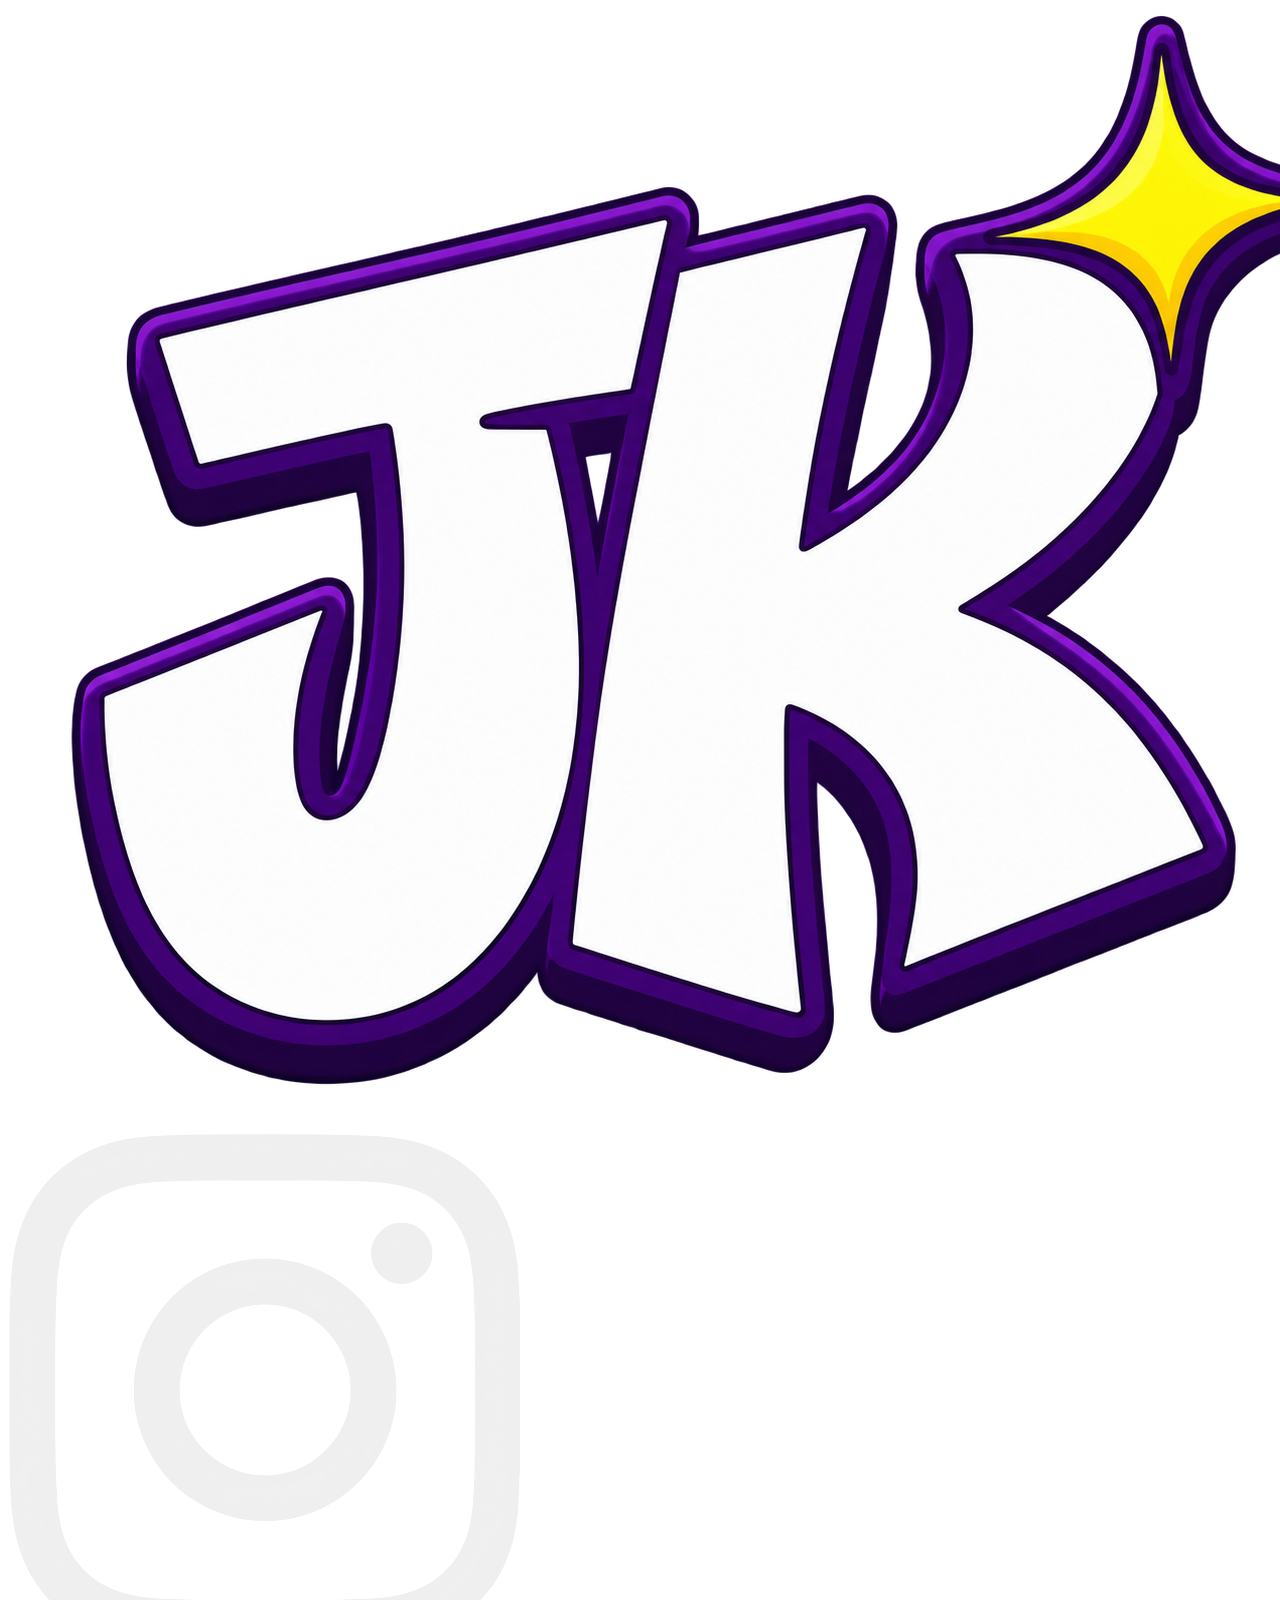
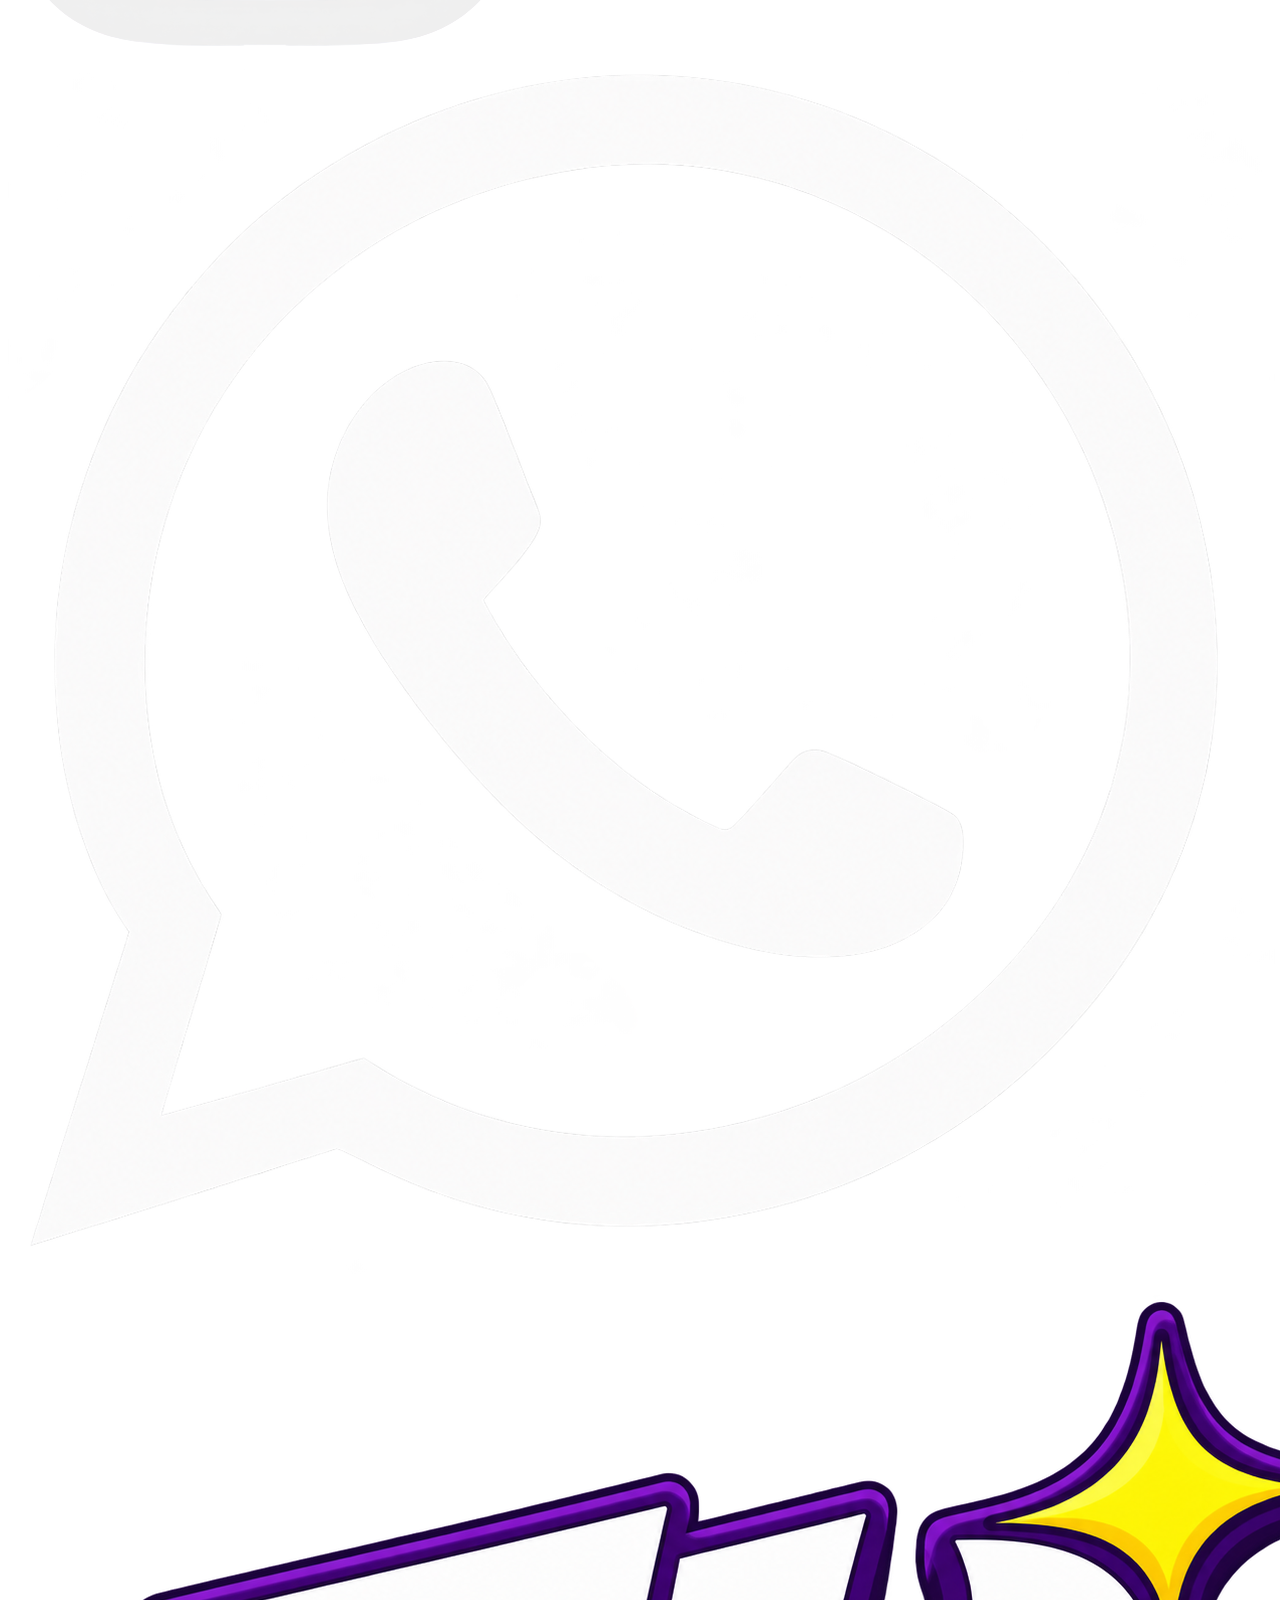
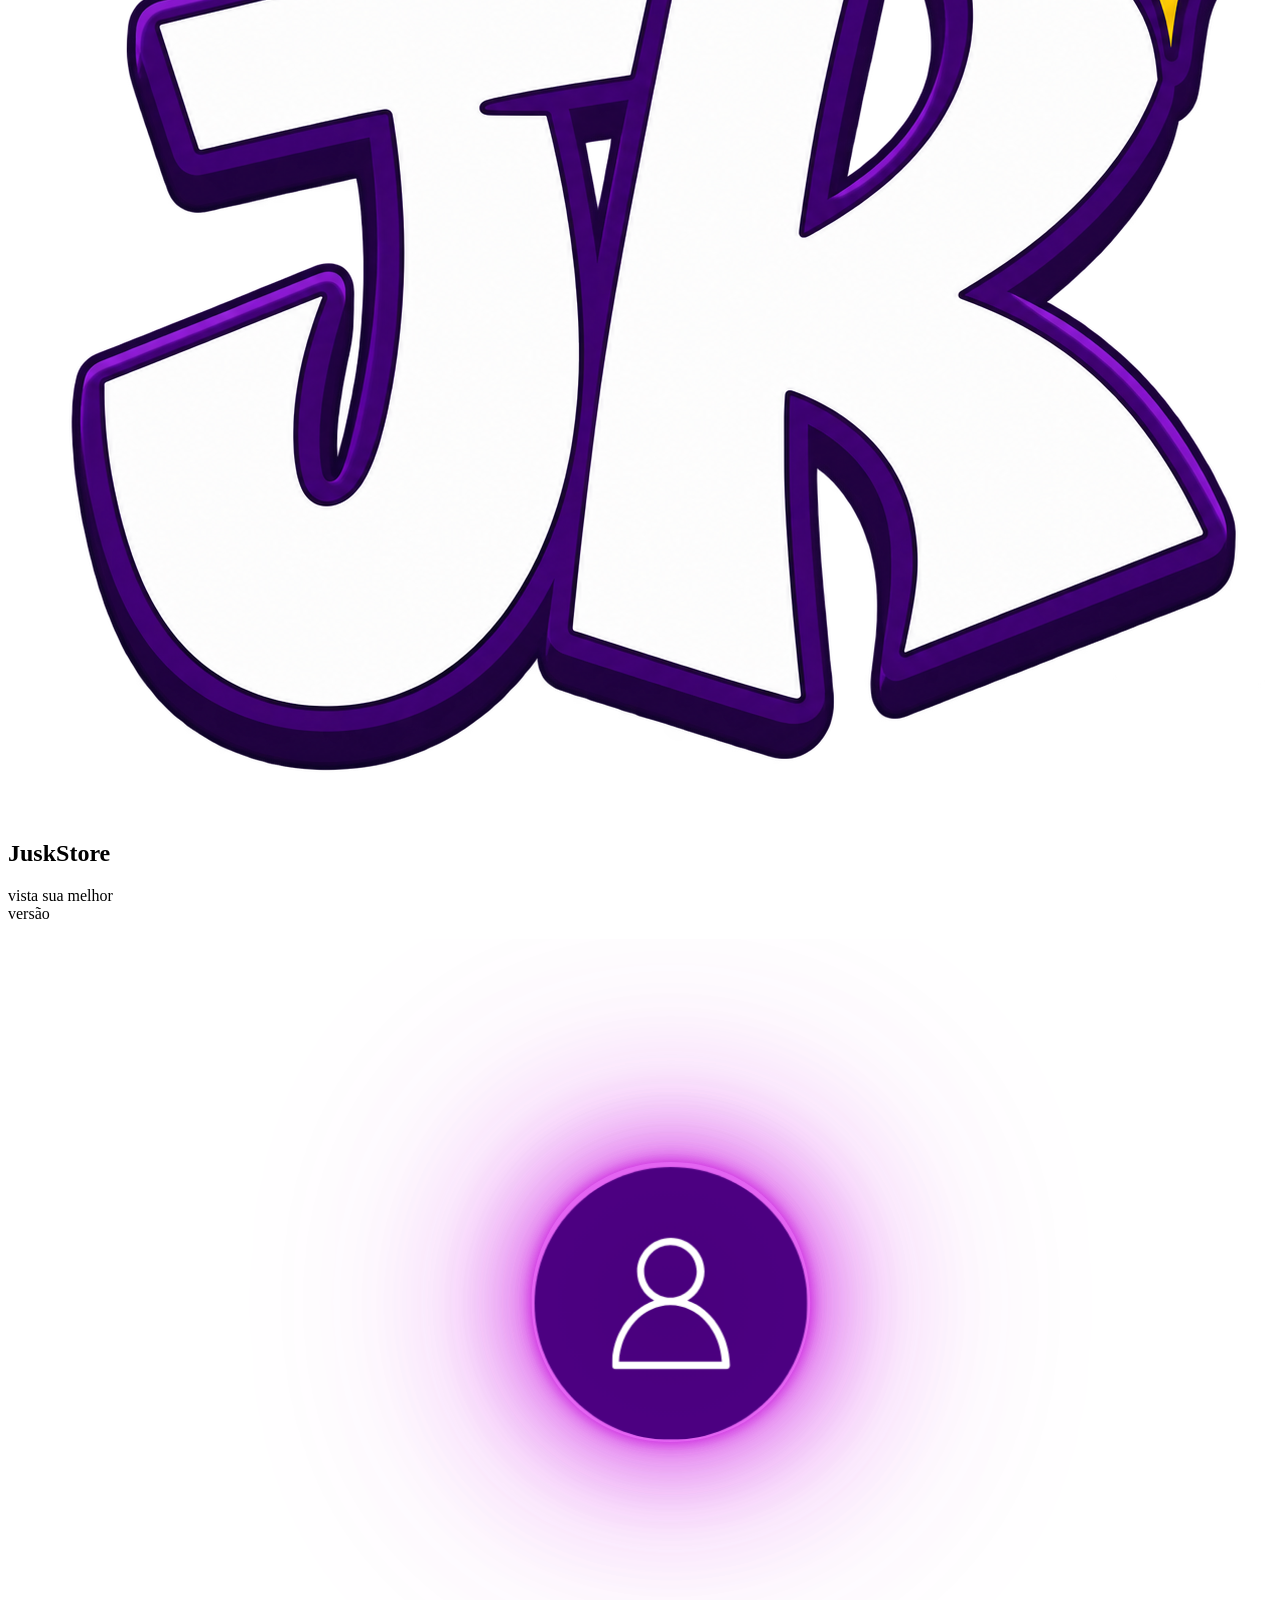
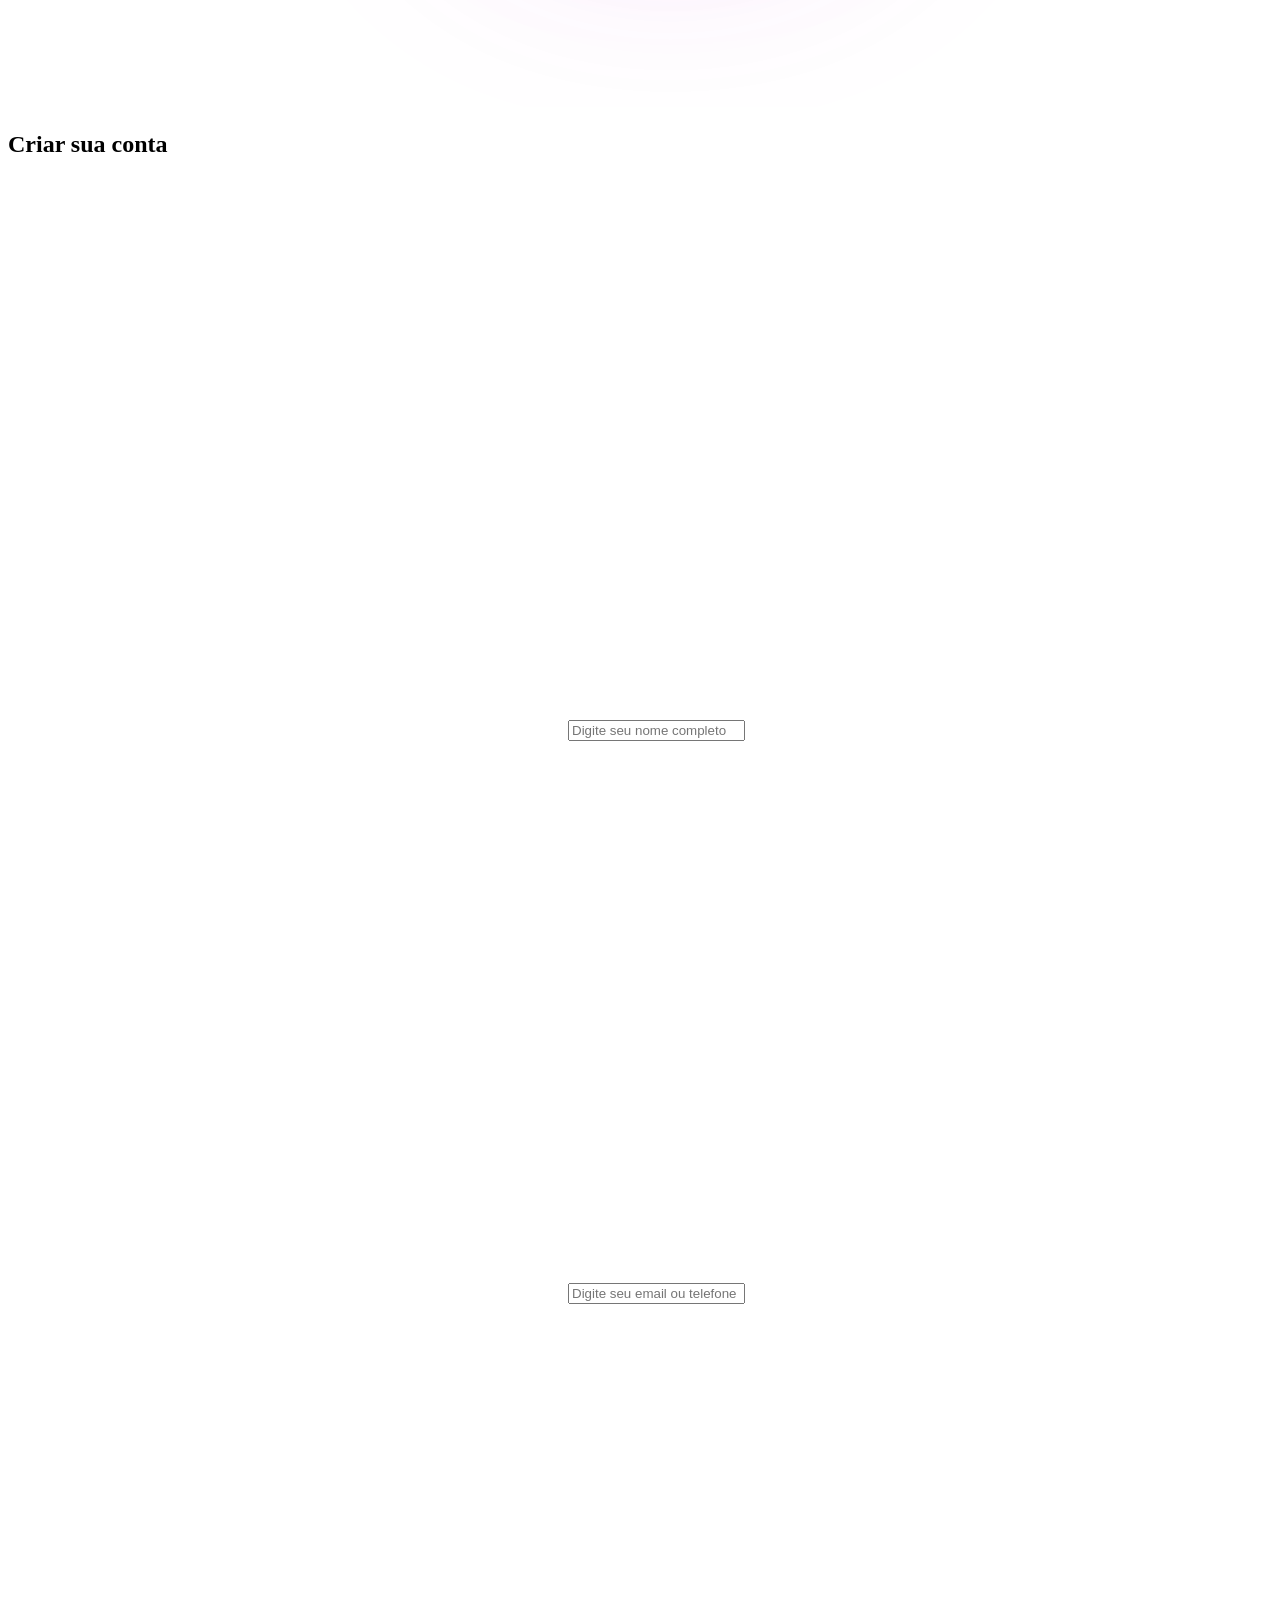
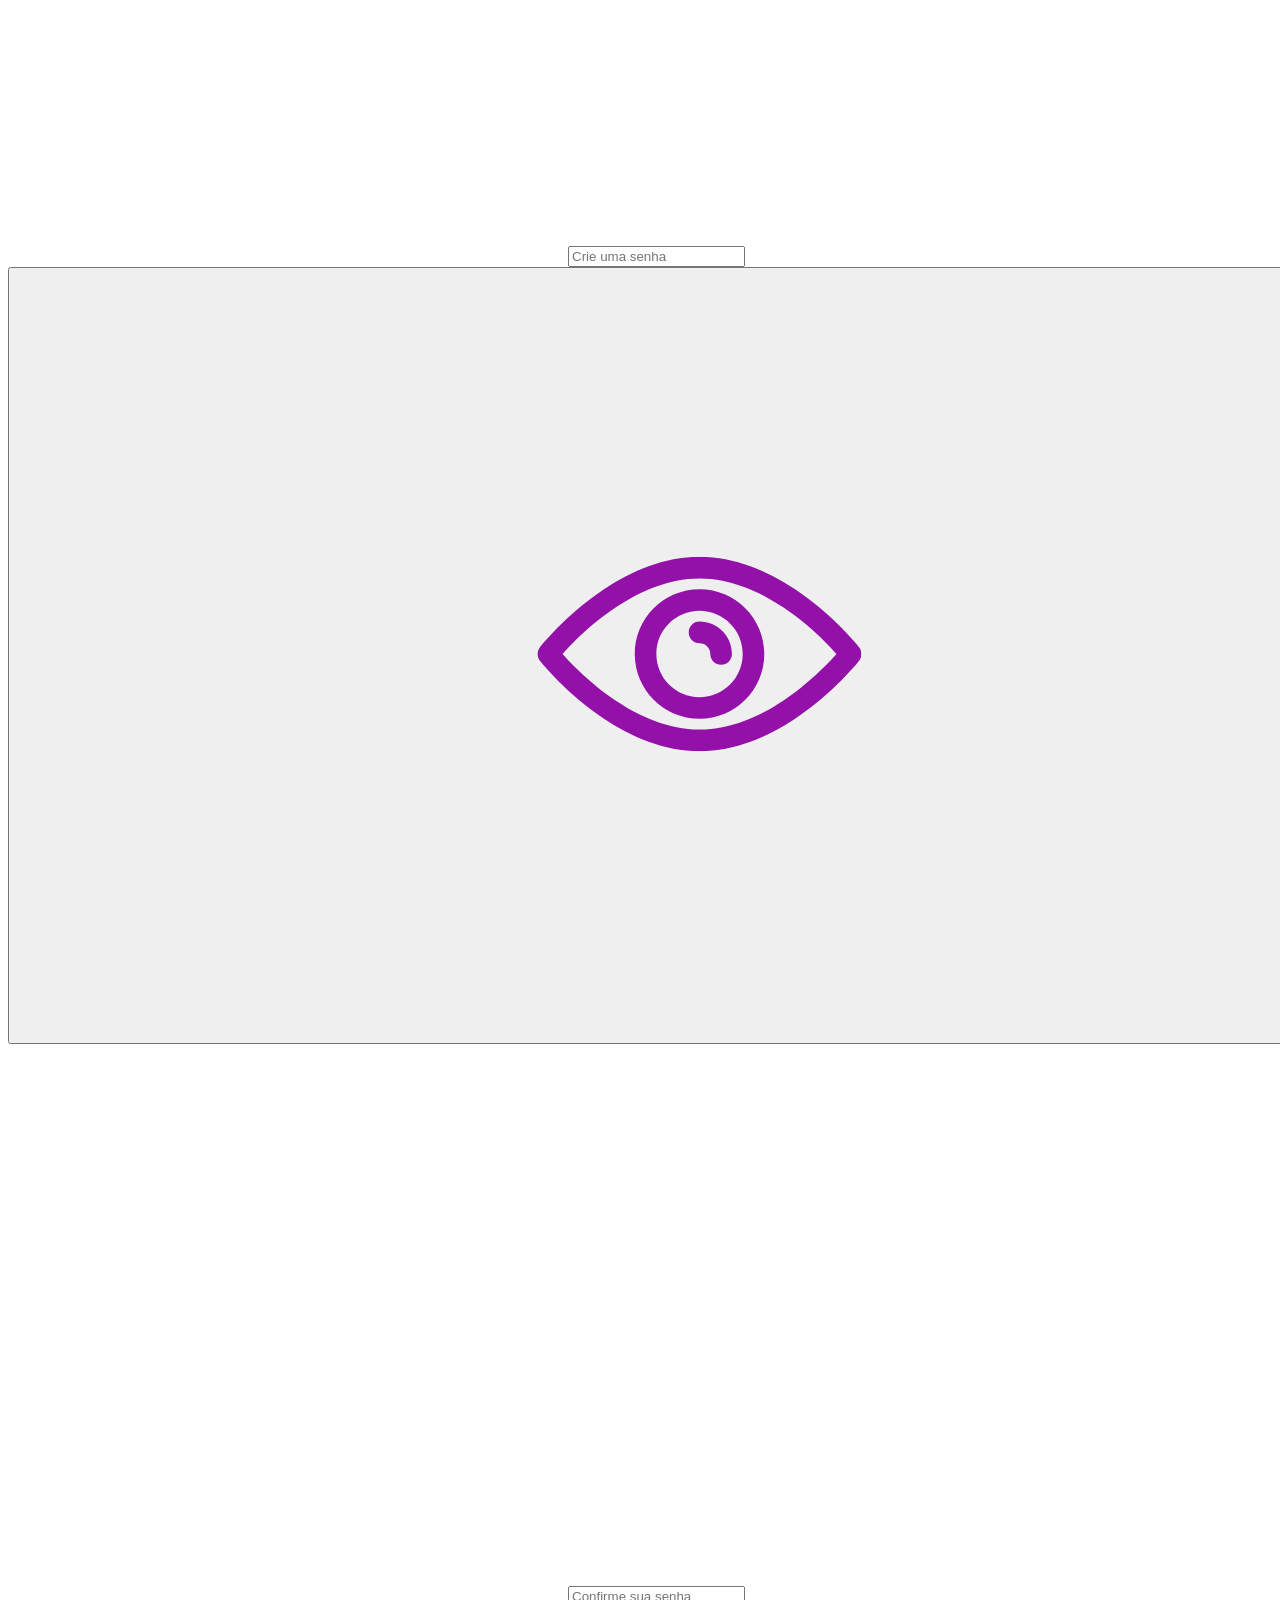
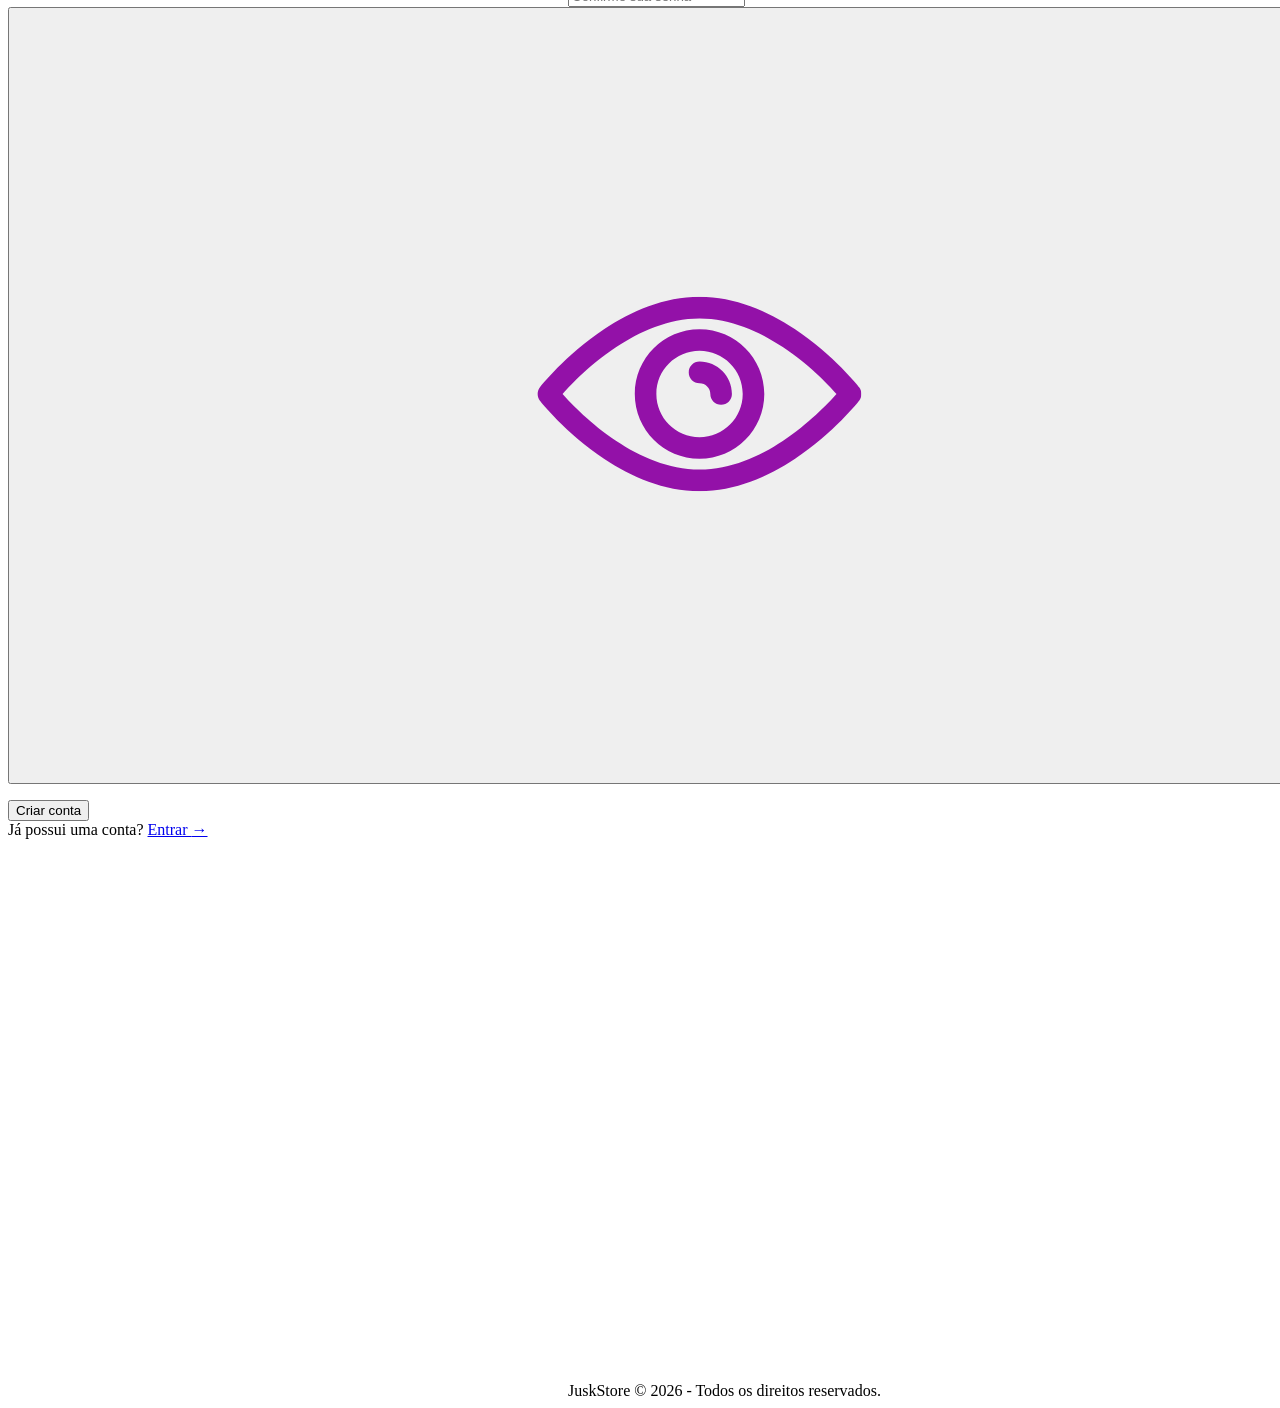
==== cadastro.html @ 63cc919f "Add files via upload" ====
<!DOCTYPE html>
<html lang="pt-BR">
<head>
    <meta charset="UTF-8">
    <meta name="viewport" content="width=device-width, initial-scale=1.0">

    <title>Criar conta | Jusk Store</title>

    <link rel="icon" type="image/x-icon" href="img/favicon.ico">
    <link rel="stylesheet" href="css/stylecadastro.css">

    <link rel="preconnect" href="https://fonts.googleapis.com">
    <link rel="preconnect" href="https://fonts.gstatic.com" crossorigin>
    <link
        href="https://fonts.googleapis.com/css2?family=Poppins:wght@400;500;600;700&display=swap"
        rel="stylesheet"
    >
</head>

<body>
    <header class="header">
        <nav class="navbar">
            <a class="brand" href="login.html" aria-label="Jusk Store">
                <img src="img/logo.png" alt="Logo da Jusk Store">
            </a>

            <div class="social-links">
                <a
                    href="https://www.instagram.com/juskstore_?igsh=d3M5b2FzZGtkMGtx"
                    target="_blank"
                    rel="noopener noreferrer"
                    aria-label="Instagram da Jusk Store"
                >
                    <img src="img/instagram.png" alt="">
                </a>

                <a
                    href="https://wa.me/5516997616509"
                    target="_blank"
                    rel="noopener noreferrer"
                    aria-label="WhatsApp da Jusk Store"
                >
                    <img src="img/whatsapp.png" alt="">
                </a>
            </div>
        </nav>
    </header>

    <main class="cadastro-page">
        <section class="store-info">
            <img
                class="store-logo"
                src="img/logo.png"
                alt="Logo da Jusk Store"
            >

            <h2>JuskStore</h2>
            <p>vista sua melhor<br>versão</p>
        </section>

        <section class="cadastro-box">
            <div class="user-icon">
                <img src="img/Icone-pessoa-box.png" alt="Ícone de usuário">
            </div>

            <h1>Criar sua conta</h1>

            <form id="formCadastro" novalidate>
                <div class="input-box">
                    <img class="field-icon" src="img/usuario.png" alt="">
                    <input
                        id="nome"
                        type="text"
                        name="nome"
                        placeholder="Digite seu nome completo"
                        autocomplete="name"
                        aria-label="Nome completo"
                        required
                    >
                </div>

                <div class="input-box">
                    <img class="field-icon" src="img/usuario.png" alt="">
                    <input
                        id="contato"
                        type="text"
                        name="contato"
                        placeholder="Digite seu email ou telefone"
                        autocomplete="username"
                        aria-label="Email ou telefone"
                        required
                    >
                </div>

                <div class="input-box senha-box">
                    <img class="field-icon" src="img/senha.png" alt="">
                    <input
                        id="senha"
                        type="password"
                        name="senha"
                        placeholder="Crie uma senha"
                        autocomplete="new-password"
                        aria-label="Senha"
                        minlength="6"
                        required
                    >

                    <button
                        class="toggle-senha"
                        type="button"
                        data-target="senha"
                        aria-label="Mostrar senha"
                        aria-pressed="false"
                    >
                        <img src="img/olho-aberto.png" alt="">
                    </button>
                </div>

                <div class="input-box senha-box">
                    <img class="field-icon" src="img/senha.png" alt="">
                    <input
                        id="confirmarSenha"
                        type="password"
                        name="confirmarSenha"
                        placeholder="Confirme sua senha"
                        autocomplete="new-password"
                        aria-label="Confirmar senha"
                        minlength="6"
                        required
                    >

                    <button
                        class="toggle-senha"
                        type="button"
                        data-target="confirmarSenha"
                        aria-label="Mostrar senha"
                        aria-pressed="false"
                    >
                        <img src="img/olho-aberto.png" alt="">
                    </button>
                </div>

                <p class="mensagem-erro" id="mensagemErro" aria-live="polite"></p>

                <button class="btn" type="submit">Criar conta</button>
            </form>

            <div class="login-link">
                <span>Já possui uma conta?</span>
                <a href="login.html">Entrar <span class="seta">→</span></a>
            </div>
        </section>
    </main>

    <footer class="footer">
        <img src="img/escudo.png" alt="Segurança">
        <span>JuskStore © 2026 - Todos os direitos reservados.</span>
    </footer>

    <script>
        const botoesSenha = document.querySelectorAll(".toggle-senha");

        botoesSenha.forEach((botao) => {
            botao.addEventListener("click", () => {
                const campo = document.getElementById(botao.dataset.target);
                const icone = botao.querySelector("img");
                const senhaVisivel = campo.type === "text";

                campo.type = senhaVisivel ? "password" : "text";
                icone.src = senhaVisivel
                    ? "img/olho-aberto.png"
                    : "img/olho-fechado.png";

                botao.setAttribute(
                    "aria-label",
                    senhaVisivel ? "Mostrar senha" : "Ocultar senha"
                );
                botao.setAttribute("aria-pressed", String(!senhaVisivel));
            });
        });

        const form = document.getElementById("formCadastro");
        const senha = document.getElementById("senha");
        const confirmarSenha = document.getElementById("confirmarSenha");
        const mensagemErro = document.getElementById("mensagemErro");

        form.addEventListener("submit", (event) => {
            mensagemErro.textContent = "";
            confirmarSenha.classList.remove("input-error");

            if (!form.checkValidity()) {
                event.preventDefault();
                form.reportValidity();
                return;
            }

            if (senha.value !== confirmarSenha.value) {
                event.preventDefault();
                mensagemErro.textContent = "As senhas não coincidem.";
                confirmarSenha.classList.add("input-error");
                confirmarSenha.focus();
            }
        });
    </script>
    
</body>
</html>
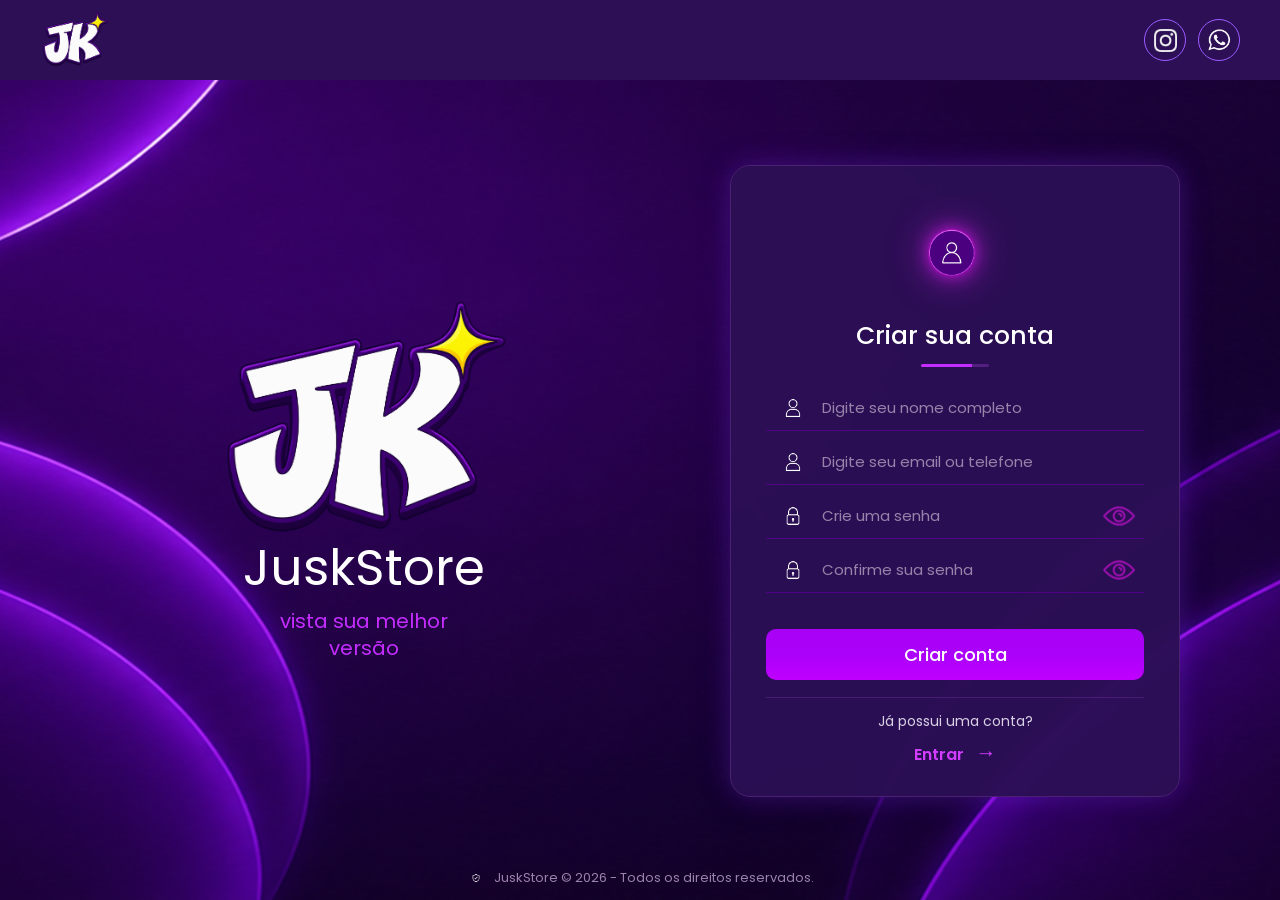
==== commit 7beda554: "Update login link to point to index.html" ====
--- a/cadastro.html
+++ b/cadastro.html
@@ -147,7 +147,7 @@
 
             <div class="login-link">
                 <span>Já possui uma conta?</span>
-                <a href="login.html">Entrar <span class="seta">→</span></a>
+                <a href="index.html">Entrar <span class="seta">→</span></a>
             </div>
         </section>
     </main>
--- a/css/stylecadastro.css
+++ b/css/stylecadastro.css
@@ -0,0 +1,699 @@
+* {
+    box-sizing: border-box;
+}
+
+:root {
+    --purple-dark: #2c0f55;
+    --purple-border: #542080;
+    --purple-focus: #c42cff;
+    --purple-soft: #9b5cff;
+    --text-soft: #9a83aa;
+    --nav-height: 80px;
+}
+
+html,
+body {
+    margin: 0;
+    min-height: 100%;
+    max-width: 100%;
+    overflow-x: hidden;
+}
+
+body {
+    min-height: 100vh;
+    min-height: 100dvh;
+
+    font-family: "Poppins", sans-serif;
+    color: #fff;
+
+    background-image: url("../img/background.png");
+    background-size: cover;
+    background-position: center;
+    background-repeat: no-repeat;
+    background-attachment: fixed;
+}
+
+.header {
+    width: 100%;
+}
+
+.navbar {
+    height: var(--nav-height);
+    min-height: var(--nav-height);
+    padding: 0 40px;
+
+    display: flex;
+    align-items: center;
+    justify-content: space-between;
+
+    background-color: var(--purple-dark);
+}
+
+.brand {
+    display: flex;
+    align-items: center;
+    flex-shrink: 0;
+}
+
+.brand img {
+    display: block;
+    width: 70px;
+    height: auto;
+    object-fit: contain;
+}
+
+.social-links {
+    display: flex;
+    align-items: center;
+    gap: 12px;
+}
+
+.social-links a {
+    width: 42px;
+    height: 42px;
+
+    display: flex;
+    align-items: center;
+    justify-content: center;
+
+    border: 1px solid var(--purple-soft);
+    border-radius: 50%;
+
+    transition:
+        transform 0.2s ease,
+        border-color 0.2s ease,
+        background-color 0.2s ease;
+}
+
+.social-links a:hover {
+    transform: scale(1.05);
+    border-color: var(--purple-focus);
+    background-color: rgba(196, 44, 255, 0.08);
+}
+
+.social-links img {
+    width: 23px;
+    height: 23px;
+    object-fit: contain;
+}
+
+.cadastro-page {
+    width: min(1200px, 100%);
+    min-height: calc(100vh - var(--nav-height));
+    min-height: calc(100dvh - var(--nav-height));
+
+    margin: 0 auto;
+    padding: 34px 60px 52px;
+
+    display: flex;
+    align-items: center;
+    justify-content: space-between;
+    gap: clamp(40px, 8vw, 140px);
+}
+
+.store-info {
+    flex: 1 1 0;
+    min-width: 0;
+
+    display: flex;
+    flex-direction: column;
+    align-items: center;
+
+    text-align: center;
+}
+
+.store-logo {
+    display: block;
+    width: min(300px, 75%);
+    height: auto;
+}
+
+.store-info h2 {
+    margin: 0;
+
+    font-size: clamp(38px, 4vw, 50px);
+    font-weight: 400;
+    line-height: 1.1;
+}
+
+.store-info p {
+    margin: 12px 0 0;
+
+    color: var(--purple-focus);
+    font-size: clamp(16px, 2vw, 20px);
+    line-height: 1.35;
+}
+
+.cadastro-box {
+    flex: 0 1 450px;
+    width: 100%;
+    max-width: 450px;
+    min-width: 0;
+
+    padding: 28px 35px 28px;
+
+    display: flex;
+    flex-direction: column;
+    align-items: center;
+
+    background: rgba(44, 15, 85, 0.94);
+    border: 1px solid #4a2070;
+    border-radius: 20px;
+
+    box-shadow:
+        0 0 25px rgba(108, 43, 217, 0.25),
+        0 0 36px rgba(108, 43, 217, 0.15);
+
+    backdrop-filter: blur(3px);
+}
+
+.user-icon {
+    width: 88px;
+
+    display: flex;
+    align-items: center;
+    justify-content: center;
+
+    margin: 0 auto;
+}
+
+.user-icon img {
+    display: block;
+    width: 250%;
+    height: auto;
+    object-fit: contain;
+}
+
+.cadastro-box h1 {
+    position: relative;
+
+    margin: 2px 0 18px;
+    padding-bottom: 14px;
+
+    font-size: clamp(21px, 2.2vw, 25px);
+    font-weight: 500;
+    line-height: 1.3;
+    text-align: center;
+}
+
+.cadastro-box h1::after {
+    content: "";
+
+    position: absolute;
+    bottom: 0;
+    left: 50%;
+
+    width: 68px;
+    height: 3px;
+
+    transform: translateX(-50%);
+
+    background: linear-gradient(
+        to right,
+        var(--purple-focus) 0%,
+        var(--purple-focus) 75%,
+        var(--purple-border) 75%,
+        var(--purple-border) 100%
+    );
+
+    border-radius: 5px;
+}
+
+.cadastro-box form {
+    width: 100%;
+
+    display: flex;
+    flex-direction: column;
+    align-items: center;
+}
+
+.input-box {
+    position: relative;
+    width: 100%;
+    margin-bottom: 8px;
+}
+
+.cadastro-box .input-box input {
+    width: 100%;
+    height: 46px;
+
+    margin: 0;
+    padding: 10px 54px 10px 56px;
+
+    color: #fff;
+    font-family: "Poppins", sans-serif;
+    font-size: 15px;
+
+    background: transparent;
+    border: none;
+    border-bottom: 1px solid #4e0185;
+    outline: none;
+
+    transition: border-color 0.2s ease;
+}
+
+.cadastro-box .input-box input::placeholder {
+    color: var(--text-soft);
+}
+
+.cadastro-box .input-box input:focus {
+    border-bottom-color: var(--purple-focus);
+}
+
+.cadastro-box .input-box input.input-error {
+    border-bottom-color: #ff5a7a;
+}
+
+.field-icon {
+    position: absolute;
+    left: 5px;
+    top: 50%;
+
+    width: 44px;
+    height: 44px;
+
+    transform: translateY(-50%);
+
+    object-fit: contain;
+    z-index: 2;
+    pointer-events: none;
+}
+
+.senha-box input {
+    padding-right: 58px;
+}
+
+.toggle-senha {
+    position: absolute;
+    right: 4px;
+    top: 50%;
+
+    width: 42px;
+    height: 42px;
+    padding: 0;
+    margin: 0;
+
+    display: flex;
+    align-items: center;
+    justify-content: center;
+
+    transform: translateY(-50%);
+
+    background: transparent;
+    border: none;
+    border-radius: 50%;
+
+    cursor: pointer;
+    z-index: 3;
+
+    transition:
+        background-color 0.2s ease,
+        transform 0.15s ease;
+}
+
+.toggle-senha:hover {
+    background-color: rgba(196, 44, 255, 0.10);
+}
+
+.toggle-senha:active {
+    transform: translateY(-50%) scale(0.94);
+}
+
+.toggle-senha:focus-visible {
+    outline: 2px solid var(--purple-focus);
+    outline-offset: 2px;
+}
+
+.toggle-senha img {
+    display: block;
+    width: 42px;
+    height: 42px;
+    max-width: none;
+
+    transform: scale(3.2);
+    transform-origin: center center;
+
+    object-fit: contain;
+    pointer-events: none;
+}
+
+.mensagem-erro {
+    width: 100%;
+    min-height: 18px;
+
+    margin: 2px 0 0;
+
+    color: #ff7a94;
+    font-size: 12px;
+    text-align: left;
+}
+
+.btn {
+    width: 100%;
+
+    margin-top: 8px;
+    padding: 12px 20px;
+
+    color: #fff;
+    font-family: "Poppins", sans-serif;
+    font-size: 18px;
+    font-weight: 500;
+
+    background: linear-gradient(
+        to bottom,
+        #a800f5,
+        #ab00fa,
+        #c000ff
+    );
+
+    border: none;
+    border-radius: 10px;
+
+    cursor: pointer;
+
+    transition:
+        transform 0.2s ease,
+        filter 0.2s ease,
+        box-shadow 0.2s ease;
+}
+
+.btn:hover {
+    filter: brightness(0.93);
+    box-shadow: 0 8px 24px rgba(196, 44, 255, 0.18);
+}
+
+.btn:active {
+    transform: translateY(2px);
+}
+
+.login-link {
+    width: 100%;
+
+    margin-top: 17px;
+    padding-top: 13px;
+
+    color: #d8d0e5;
+    font-size: 14px;
+    text-align: center;
+
+    border-top: 1px solid rgba(84, 32, 128, 0.8);
+}
+
+.login-link > a {
+    display: block;
+
+    margin-top: 5px;
+
+    color: #d13cff;
+    font-size: 16px;
+    font-weight: 600;
+    text-decoration: none;
+}
+
+.login-link > a:hover {
+    color: #e66cff;
+}
+
+.login-link .seta {
+    margin-left: 8px;
+    font-size: 21px;
+    font-weight: 400;
+}
+
+.footer {
+    position: fixed;
+    left: 50%;
+    bottom: 12px;
+
+    width: max-content;
+    max-width: calc(100vw - 30px);
+
+    display: flex;
+    align-items: center;
+    justify-content: center;
+    gap: 8px;
+
+    transform: translateX(-50%);
+
+    color: var(--text-soft);
+    font-size: 13px;
+    white-space: nowrap;
+
+    z-index: 9999;
+}
+
+.footer img {
+    display: block;
+    width: 20px;
+    height: 20px;
+    object-fit: contain;
+    flex-shrink: 0;
+}
+
+@media (max-width: 900px) {
+    .navbar {
+        padding: 0 25px;
+    }
+
+    .cadastro-page {
+        padding: 30px 30px 48px;
+        gap: 40px;
+    }
+
+    .store-logo {
+        width: min(240px, 70%);
+    }
+
+    .cadastro-box {
+        flex-basis: 410px;
+    }
+}
+
+@media (max-width: 700px) {
+    :root {
+        --nav-height: 70px;
+    }
+
+    body {
+        background-attachment: scroll;
+    }
+
+    .navbar {
+        padding: 0 18px;
+    }
+
+    .brand img {
+        width: 58px;
+    }
+
+    .social-links {
+        gap: 7px;
+    }
+
+    .social-links a {
+        width: 34px;
+        height: 34px;
+    }
+
+    .social-links img {
+        width: 18px;
+        height: 18px;
+    }
+
+    .cadastro-page {
+        min-height: calc(100vh - var(--nav-height));
+        min-height: calc(100dvh - var(--nav-height));
+
+        padding: 28px 20px 34px;
+
+        flex-direction: column;
+        align-items: center;
+        justify-content: center;
+        gap: 0;
+    }
+
+    .store-info {
+        display: none;
+    }
+
+    .cadastro-box {
+        flex: none;
+        width: min(100%, 450px);
+        max-width: 450px;
+
+        padding: 26px 24px 28px;
+    }
+
+    .footer {
+        position: static;
+        left: auto;
+        bottom: auto;
+
+        width: auto;
+        max-width: calc(100% - 24px);
+
+        margin: 6px auto 12px;
+        padding: 0 12px;
+
+        transform: none;
+        white-space: normal;
+        text-align: center;
+    }
+}
+
+@media (max-width: 430px) {
+    .navbar {
+        padding: 0 12px;
+    }
+
+    .cadastro-page {
+        padding: 20px 14px 28px;
+    }
+
+    .cadastro-box {
+        padding: 23px 18px 25px;
+        border-radius: 17px;
+    }
+
+    .user-icon {
+        width: 78px;
+    }
+
+    .cadastro-box h1 {
+        margin-bottom: 14px;
+        padding-bottom: 11px;
+        font-size: 21px;
+    }
+
+    .cadastro-box .input-box input {
+        height: 44px;
+        padding-left: 52px;
+        font-size: 14px;
+    }
+
+    .field-icon {
+        width: 40px;
+        height: 40px;
+    }
+
+    .btn {
+        padding: 10px 16px;
+        font-size: 17px;
+    }
+
+    .login-link {
+        margin-top: 14px;
+        padding-top: 10px;
+        font-size: 13px;
+    }
+}
+
+@media (max-height: 760px) and (min-width: 701px) {
+    :root {
+        --nav-height: 64px;
+    }
+
+    .navbar {
+        padding: 0 30px;
+    }
+
+    .brand img {
+        width: 56px;
+    }
+
+    .social-links a {
+        width: 35px;
+        height: 35px;
+    }
+
+    .social-links img {
+        width: 19px;
+        height: 19px;
+    }
+
+    .cadastro-page {
+        padding: 12px 48px 30px;
+    }
+
+    .store-logo {
+        width: min(205px, 66%);
+    }
+
+    .store-info h2 {
+        font-size: 34px;
+    }
+
+    .store-info p {
+        margin-top: 6px;
+        font-size: 14px;
+    }
+
+    .cadastro-box {
+        max-width: 420px;
+        padding: 15px 28px 17px;
+        border-radius: 17px;
+    }
+
+    .user-icon {
+        width: 68px;
+    }
+
+    .cadastro-box h1 {
+        margin-bottom: 9px;
+        padding-bottom: 8px;
+        font-size: 20px;
+    }
+
+    .input-box {
+        margin-bottom: 4px;
+    }
+
+    .cadastro-box .input-box input {
+        height: 39px;
+        padding-left: 48px;
+        font-size: 13px;
+    }
+
+    .field-icon {
+        width: 38px;
+        height: 38px;
+    }
+
+    .toggle-senha,
+    .toggle-senha img {
+        width: 38px;
+        height: 38px;
+    }
+
+    .mensagem-erro {
+        min-height: 14px;
+        font-size: 11px;
+    }
+
+    .btn {
+        margin-top: 3px;
+        padding: 8px 16px;
+        font-size: 16px;
+    }
+
+    .login-link {
+        margin-top: 8px;
+        padding-top: 7px;
+        font-size: 12px;
+    }
+
+    .login-link > a {
+        margin-top: 1px;
+        font-size: 14px;
+    }
+
+    .footer {
+        bottom: 4px;
+        font-size: 10px;
+    }
+
+    .footer img {
+        width: 14px;
+        height: 14px;
+    }
+}
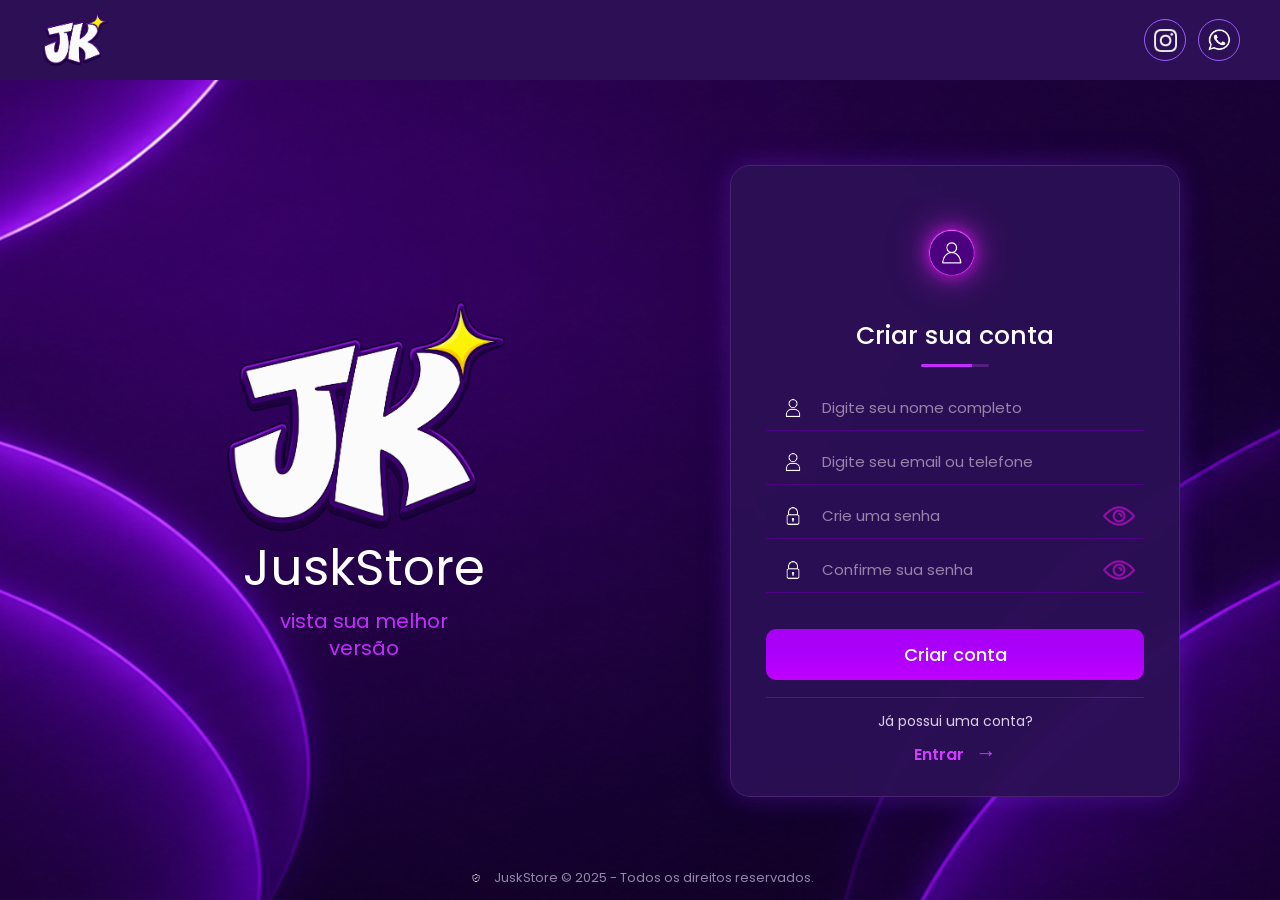
==== commit 8a7264df: "Update cadastro.html" ====
--- a/cadastro.html
+++ b/cadastro.html
@@ -154,7 +154,7 @@
 
     <footer class="footer">
         <img src="img/escudo.png" alt="Segurança">
-        <span>JuskStore © 2026 - Todos os direitos reservados.</span>
+        <span>JuskStore © 2025 - Todos os direitos reservados.</span>
     </footer>
 
     <script>
